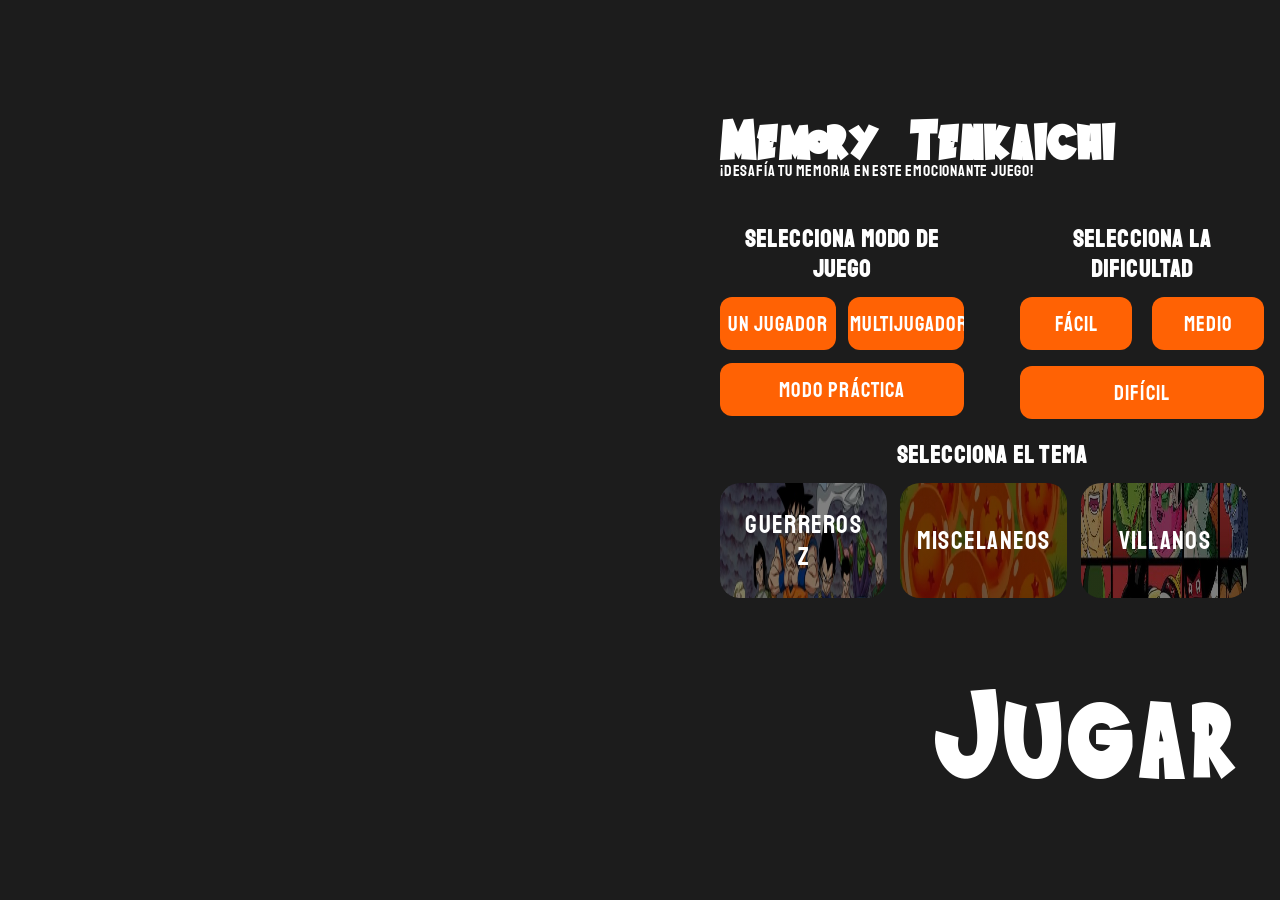
==== docs/index.html @ b35780c6 "Cambio del nombre de la carpeta proyecto a docs" ====
<!DOCTYPE html>
<html lang="en">
<head>
    <meta charset="UTF-8">
    <meta name="viewport" content="width=device-width, initial-scale=1.0">
    <title>Memory Tenkaichi</title>
    <link rel="stylesheet" href="css/main.css">
    <link rel="preconnect" href="https://fonts.googleapis.com">
    <link rel="preconnect" href="https://fonts.gstatic.com" crossorigin>
    <link href="https://fonts.googleapis.com/css2?family=Staatliches&display=swap" rel="stylesheet">
</head>
<body>
    <audio id="miAudio" src="/proyecto/assets/sounds/Kusuburu Heart Ni Hi O Tsukero!! - Dragon Ball Z Budokai 2 (Saxophone only version) HQ - Bentyhunter (320k).mp3" preload="auto" autoplay="autoplay" loop="loop"></audio>
    <section id="main-menu">
    <section id="mainTitle">
        <h1>Memory Tenkaichi</h1>
        <p>¡Desafía tu memoria en este emocionante juego!</p>
    </section>
    <section id="Game-container">
        <div id="menu-row">
            <section class="menu-card">
                <h2>Selecciona modo de juego</h2>
                <div id="mode-options" >
                    <button class="mode-btn" data-modo="solitario">Un jugador</button>
                    <button class="mode-btn" data-modo="multijugador">Multijugador</button>
                    <button class="mode-btn" data-modo="practica">Modo Práctica</button>
                </div>
            </section>

            <section id="menu-Dificultad" class="menu-card">
                <h2>Selecciona la dificultad</h2>
                <div id="opciones-dificultad">
                    <button class="difficulty-btn" data-dificultad="facil">Fácil</button>
                    <button class="difficulty-btn" data-dificultad="medio">Medio</button>
                    <button class="difficulty-btn" data-dificultad="dificil">Difícil</button>
                </div>
            </section>
        </div>

        <section id="theme-section" class="menu-card">
            <h2 id="theme-title">Selecciona el tema</h2>
            <div id="opciones-temas">
                <button id="z-fighters" data-theme="z-fighters">Guerreros Z</button>
                <button id="dragon-balls" data-theme="dragon-balls">Miscelaneos</button>
                <button id="villains" data-theme="villains">Villanos</button>
            </div>
        </section>

    </section>
    
    <section id="game">
        <header id="game-hud" class="hidden">
            <div class="hud-item" id="hud-players">Jugador</div>
            <div class="hud-item" id="hud-moves">Movimientos: <span id="moves-count">0</span></div>
            <div class="hud-item" id="hud-timer">Tiempo: <span id="timer-count">00:00</span></div>
            <div class="hud-item" id="hud-score">
                <span id="score-p1" class="active-player">J1: 0</span>  |  <span id="score-p2">J2: 0</span>
            </div>
        </header>
        <button id="play-button">Jugar</button>
        <div id="board-container"></div>
        <button id="exit-button" class="hidden" aria-label="Cerrar">X</button>
    </section>
    </section>

    
    

    <!-- Scripts: core, data, components, app (sin módulos) -->
    <script defer src="js/core/state.js"></script>
    <script defer src="js/core/engine.js"></script>
    <script defer src="js/core/matchmaking.js"></script>
    <script defer src="js/data/themesData.js"></script>

    <script defer src="js/components/themes.js"></script>
    <script defer src="js/components/modes.js"></script>
    <script defer src="js/components/game.js"></script>
    <script defer src="js/components/boardRenderer.js"></script>
    <script defer src="js/components/timer.js"></script>
    <script defer src="js/components/hud.js"></script>
    <script defer src="js/components/achievements.js"></script>
    <script defer src="js/components/endScreen.js"></script>
    <script defer src="js/components/menu.js"></script>

    <script defer src="js/app.js"></script>
</body>
</html>
---- docs/css/main.css ----
/* main.css - Estilos globales, tipografías y reset */
:root {
    background-color: #1C1C1C;
    --bg: url(../assets/icons/fondoMainXV2.png) no-repeat 10% center/cover;
    --text: #ffffff;
}

/* Local Saiyan Sans font */
@font-face {
    font-family: 'Saiyan Sans';
    src: url('../assets/fonts/saiyan_sans/Saiyan-Sans.ttf') format('truetype');
    font-weight: normal;
    font-style: normal;
    font-display: swap;
}

* {
    box-sizing: border-box;
    margin: 0;
    padding: 0;
    transition: all .3s ease;
    font-family: 'Staatliches', cursive;
    letter-spacing: 0.05em;
    color: var(--text);
}

html, #app {
    height: 100%;
}

body {
    font-family: system-ui, Segoe UI, Roboto, Helvetica, Arial, sans-serif;
    background: var(--bg);
    color: var(--text);
    overflow-x: hidden;
    min-height: 100vh;
    
    /* --- CSS Grid para la estructura principal --- */
    display: grid;
    grid-template-columns: 1.1fr 0.9fr; /* Ajusta estos valores si quieres más espacio para el fondo o el menú */
    align-content: center; 
}

/* Al iniciar el juego, limitamos la altura a 100vh y usamos flex para evitar que el tablero requiera scroll */
body.game-active {
    display: flex;
    flex-direction: column;
    height: 100vh;
    overflow: hidden;
    padding: 1.5rem 0.5rem 0.5rem;
}

/* Apply Saiyan Sans to main title and play button */
#mainTitle h1, #play-button {
    font-family: 'Saiyan Sans', 'Staatliches', cursive, system-ui, sans-serif;
    font-size: 3.5rem;
}

/* --- Posicionamiento en la columna derecha --- */
#main-menu {
    grid-column: 2;
    width: 100%;
    display: flex;
    flex-direction: column;
}

#mainTitle,
#Game-container,
#game {
    margin-top: 0px;
    width: 100%;
    max-width: 700px;
    margin: 0 auto;
    padding: 0 1rem;
    display: none;
}

#mainTitle {
    display: flex;
    flex-direction: column;
    align-items: flex-start;
    text-align: left;
    padding-bottom: 1rem;
}

#Game-container {
    display: flex;
    flex-direction: column;
    gap: 1.5rem;
    align-items: center;
    padding: 1rem 0;
}
#menu-row {
    display: grid;
    grid-template-columns: 1fr 1fr; /* Fuerza exactamente 2 bloques en la misma fila */
    gap: 1.5rem;
    width: 100%;
}

.menu-card {
    display: flex;
    flex-direction: column;
    gap: 0.8rem;
    padding: 0.7rem 1rem;
    width: 100%; /* Eliminamos el límite de píxeles; ahora el grid les da exactamente el 50% de la fila a cada uno */
    border-radius: 18px;
    text-align: center;
}
#mode-options {
    display: grid;
    grid-template-columns: repeat(2, minmax(0, 1fr));
    gap: 0.8rem;
}

#menu-Dificultad div {
    display: grid;
    grid-template-columns: repeat(2, minmax(0, 1fr));
    gap: 1rem 1.2rem;
}

#menu-Dificultad button:last-child,
#mode-options button:last-child {
    grid-column: 1 / -1;
}

#mode-options button, 
#menu-Dificultad button {
    background-color: #FF6204;
    color: #ffffff;
    font-size: 1.3rem;
    border-radius: 12px;
    padding: 0.85rem 0.1rem;
    cursor: pointer;
    width: 100%;
    border: none;
    position: relative;
    overflow: hidden;
    transition: transform .18s ease, opacity .18s ease, filter .18s ease, box-shadow .18s ease;
    will-change: transform, opacity, filter, box-shadow;

}

#opciones-temas button {
    position: relative;
    overflow: hidden;
    transition: transform .18s ease, opacity .18s ease, filter .18s ease, box-shadow .18s ease;
    will-change: transform, opacity, filter, box-shadow;
}

#mode-options button:hover, 
#menu-Dificultad button:hover, 
#opciones-temas button:hover {
    transform: scale(1.06);
    opacity: 0.95;
    filter: brightness(1.12) saturate(1.05);
    box-shadow: 0 10px 24px rgba(255, 98, 4, 0.18), 0 4px 10px rgba(0, 0, 0, 0.18);
    z-index: 2;
}

/* Efecto de oscurecimiento al momento de hacer clic (presionar) */
#mode-options button:active, 
#menu-Dificultad button:active, 
#opciones-temas button:active {
    transform: scale(0.96);
    filter: brightness(0.65); /* Reduce el brillo para que se vea más oscuro */
}

button.selected {
    background-color: #9A3800; /* Naranja oscuro para indicar que está seleccionado */
    border: 2px solid rgba(255, 255, 255, 0.9);
    box-shadow: 0 0 0 2.5px rgba(255, 154, 50, 0.3);
    transform: scale(0.96) !important; /* Mantiene el tamaño de estar presionado */
    filter: brightness(0.65) !important; /* Mantiene el oscurecimiento fijo */
}

#theme-section {
    display: flex;
    flex-direction: column;
    gap: 0.8rem;
    align-items: center;
    width: 100%;
    padding: 0.6rem 1rem;
}

#theme-title {
    text-align: center;
    width: 100%;
}

#opciones-temas {
    display: flex;
    flex-direction: row;
    gap: 0.8rem;
    font-size: 1rem;
    flex-wrap: wrap;
    justify-content: center;
    width: 100%;
    padding-right: 1rem;
}

#opciones-temas button,
#opciones-tablero button {
    flex: 1 1 calc(33.333% - 0.8rem);
    min-block-size: 60px;
    padding: 1.6rem 2rem;
    border-radius: 20px;
    border: none;
    font-size: 1.6rem;
    color: #ffffff;
    cursor: pointer;
    display: inline-flex;
    align-items: center;
    justify-content: center;
    text-align: center;
}

#opciones-tablero {
    display: grid;
    grid-template-columns: repeat(3, minmax(0, 1fr));
    gap: 0.75rem;
    width: 100%;
}

#board-container {
    width: 100%;
    margin-top: 1.5rem;
}

#board-container .board {
    width: min(100%, calc(100vh - 220px));
    aspect-ratio: 1 / 1;
    margin: 0 auto;
}

/* Tablero extendido hacia los lados para 8x8 (menos cuadrado, cartas más grandes) */
#board-container .board.board-hard {
    width: 100%;
    max-width: 1100px;
    height: calc(100vh - 190px);
    aspect-ratio: auto;
}

/* Board cards inside index (hidden content until active) */
#board-container .card {
    width: 100%;
    height: 100%;
    border-radius: 16px;
    background-color: rgba(255, 255, 255, 0.08);
    background-image: url('/proyecto/assets/icons/cartas/67b6cba7f65befc562b71a6e95f25218-removebg-preview.png'); /* Ruta a la imagen de tu reverso */
    background-size: cover;
    background-position: center;
    border: 1px solid rgba(255, 255, 255, 0.16);
    color: transparent; /* hide value until active */
    font-size: 1rem;
    font-weight: 700;
    cursor: pointer;
    transition: transform .18s ease, box-shadow .18s ease, background .18s ease, color .12s ease;
    display: grid;
    place-items: center;
}

#board-container .card:hover {
    transform: translateY(-2px);
    box-shadow: 0 10px 20px rgba(0, 0, 0, 0.16);
}

/* Active (revealed) card */
#board-container .card.active {
    background-color: #f38f25;
    background-image: var(--card-front-img, none);
    background-size: contain;
    background-repeat: no-repeat;
    background-position: center;
    color: #ffffff;
}

/* Matched card */
#board-container .card.matched {
    background-color: rgba(255,255,255,0.12);
    background-image: var(--card-front-img, none);
    background-size: cover;
    background-repeat: no-repeat;
    background-position: center;
    border-color: rgba(255,255,255,0.18);
    opacity: 0.8;
    color: #ffffff;
    cursor: default;
}

#dragon-balls {
    background-color: transparent;
    --dragon-ball-opacity: 0.5;
    background-image:
        linear-gradient(rgba(0,0,0, calc(1 - var(--dragon-ball-opacity, 0.5))), rgba(0,0,0, calc(1 - var(--dragon-ball-opacity, 0.5)))),
        url(../assets/icons/We_Were_Angels_-_Dragon_Balls.webp);
    background-repeat: no-repeat;
    background-position: center;
    background-size: 100% 300%;
}

#z-fighters {
    background-color: transparent;
    --zfighters-opacity: 0.5;
    background-image:
        linear-gradient(rgba(0,0,0, calc(1 - var(--zfighters-opacity, 0.5))), rgba(0,0,0, calc(1 - var(--zfighters-opacity, 0.5)))),
        url(../assets/icons/Team_Universe_7_29.webp);
    background-repeat: no-repeat;
    background-position: 50% 20%;
    background-size: 100% 350%;
}

#villains {
   background-color: transparent;
    --zfighters-opacity: 0.5;
    background-image:
        linear-gradient(rgba(0,0,0, calc(1 - var(--zfighters-opacity, 0.5))), rgba(0,0,0, calc(1 - var(--zfighters-opacity, 0.5)))),
        url(../assets/icons/j7yuyxc2aj5e1.jpeg);
    background-repeat: no-repeat;
    background-position: 50% 20%;
    background-size: 150% 1000%;
}

#game {
    display: flex;
    flex-direction: column;
    align-items: center;
    justify-content: center;
    padding-top: 0;
    height: 100%;
}

#game-hud {
    display: flex;
    justify-content: space-between;
    align-items: center;
    background: rgba(0, 0, 0, 0.6);
    padding: 1rem 2rem;
    border-radius: 12px;
    margin-bottom: 1rem;
    width: 100%;
    gap: 1rem;
    flex-wrap: wrap;
}

.hud-item {
    font-size: 1.5rem;
    color: #fff;
    text-align: center;
}

.active-player {
    color: #FF6204 !important;
    text-shadow: 0 0 10px #FF6204;
}

#play-button {
    background-color: transparent;
    color: #ffffff;
    font-size: 8rem;
    border-radius: 8px;
    cursor: pointer;
    border: none;
    margin-top: 4rem;
    margin-left: 12rem;
    transition: transform .22s cubic-bezier(.2,.9,.2,1), filter .18s ease, box-shadow .18s ease, opacity .18s ease;
    will-change: transform, filter, box-shadow, opacity;
}

#play-button:hover {
    transform: scale(1.08);
    filter: brightness(1.14) saturate(1.08);
    opacity: 0.98;
    z-index: 10;
}

.hidden {
    display: none !important;
}

body.game-active::before {
    content: "";
    position: fixed;
    inset: 0;
    background: rgba(0, 0, 0, 0.55);
    backdrop-filter: blur(10px);
    z-index: 1;
    pointer-events: none;
}

body.game-active #game {
    max-width: 1200px !important;
    width: 100%;
    height: 100%;
    margin: 0 auto;
}

#game {
    position: relative;
    z-index: 2;
}

#board-container {
    display: none;
    width: 100%;
    flex: 1;
    min-height: 0;
    margin-top: 1rem;
}

#board-container.active {
    display: flex !important;
    justify-content: center;
    align-items: center;
}

#exit-button {
    display: inline-flex;
    position: fixed;
    top: 1rem;
    right: 1rem;
    width: 44px;
    height: 44px;
    padding: 0;
    align-items: center;
    justify-content: center;
    background: transparent;
    border: none;
    color: #ffffff;
    font-size: 2.2rem;
    font-weight: 700;
    cursor: pointer;
    box-shadow: none;
    z-index: 10010;
}

#exit-button:hover {
    color: #FF6204;
    transform: scale(1.15);
}

/* visibility controlled via .hidden */

#exit-button[aria-label] {
    line-height: 1;
}


/* --- Responsive: Ajustes para pantallas pequeñas --- */
@media (max-width: 900px) {
    body {
        grid-template-columns: 1fr; /* Cambia a una sola columna */
        padding: 2rem 0.5rem;
        background: none;
    }

    #main-menu {
        grid-column: 1; /* Todo el contenido pasa a la primera (y única) columna */
        margin: 0 auto;
    }

    body::before {
        content: "";
        position: fixed;
        inset: 0;
        background: var(--bg);
        background-repeat: no-repeat;
        background-position: center;
        background-size: cover;
        filter: blur(6px) brightness(0.6);
        -webkit-filter: blur(6px) brightness(0.6);
        transform: scale(1.03);
        z-index: -1;
        pointer-events: none;
    }

    #mainTitle {
        align-items: center;
        text-align: center;
    }

    #menu-row {
        flex-direction: column;
        align-items: center;
    }

    .menu-card {
        width: 100%;
    }

    #mode-options,
    #menu-Dificultad div {
        grid-template-columns: 1fr;
    }

    #opciones-temas {
        padding-right: 0;
    }

    #play-button {
        font-size: 6rem;
        margin-left: 0;
        align-self: center;
    }

    /* Ajuste del HUD para móviles: 2 columnas superiores + 1 fila completa abajo */
    #game-hud {
        display: grid;
        grid-template-columns: 1fr 1fr;
        gap: 0.8rem;
        padding: 1rem;
        justify-items: center;
    }
    #hud-score {
        grid-column: 1 / -1; /* Ocupa todo el ancho en la segunda fila */
        text-align: center;
        width: 100%;
    }
    .hud-item {
        font-size: 1.1rem;
    }
}
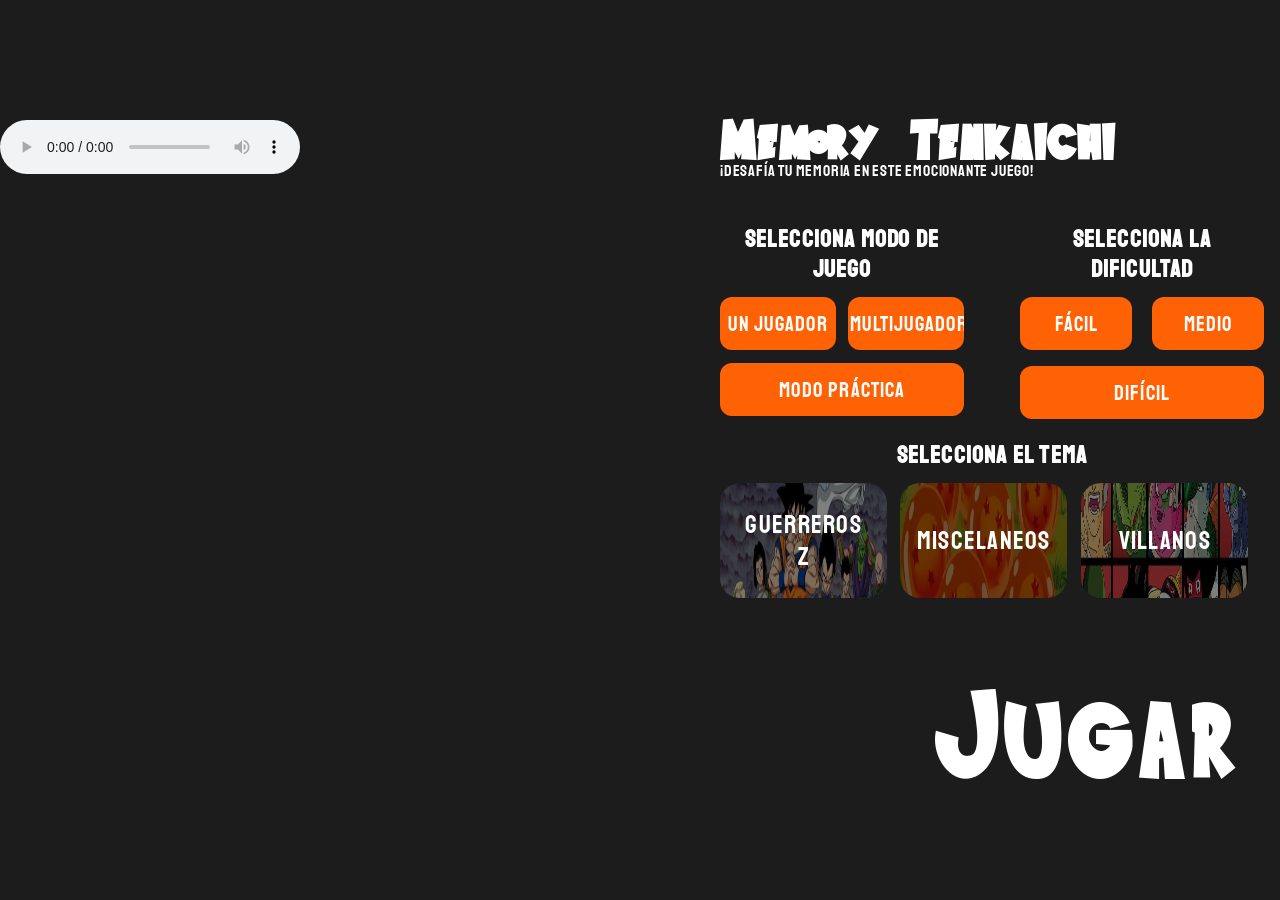
==== commit 659ddbd1: "Update script versioning to v3 and fix URL handling for images in boardRenderer.js" ====
--- a/docs/index.html
+++ b/docs/index.html
@@ -8,9 +8,10 @@
     <link rel="preconnect" href="https://fonts.googleapis.com">
     <link rel="preconnect" href="https://fonts.gstatic.com" crossorigin>
     <link href="https://fonts.googleapis.com/css2?family=Staatliches&display=swap" rel="stylesheet">
+    <link rel="icon" href="./assets/icons/274-2744229_dragon-ball-logo-dragon-01-me-by-fidotc-on-deviantart-blue-dragon.png" type="image/png">
 </head>
 <body>
-    <audio id="miAudio" src="/proyecto/assets/sounds/Kusuburu Heart Ni Hi O Tsukero!! - Dragon Ball Z Budokai 2 (Saxophone only version) HQ - Bentyhunter (320k).mp3" preload="auto" autoplay="autoplay" loop="loop"></audio>
+    <audio id="miAudio" src="./assets/sounds/Kusuburu%20Heart%20Ni%20Hi%20O%20Tsukero!!%20-%20Dragon%20Ball%20Z%20Budokai%202%20(Saxophone%20only%20version)%20HQ%20-%20Bentyhunter%20(320k).mp3" controls loop="loop"></audio>
     <section id="main-menu">
     <section id="mainTitle">
         <h1>Memory Tenkaichi</h1>
@@ -67,21 +68,21 @@
     
 
     <!-- Scripts: core, data, components, app (sin módulos) -->
-    <script defer src="js/core/state.js"></script>
-    <script defer src="js/core/engine.js"></script>
-    <script defer src="js/core/matchmaking.js"></script>
-    <script defer src="js/data/themesData.js"></script>
+    <script defer src="js/core/state.js?v=3"></script>
+    <script defer src="js/core/engine.js?v=3"></script>
+    <script defer src="js/core/matchmaking.js?v=3"></script>
+    <script defer src="js/data/themesData.js?v=3"></script>
 
-    <script defer src="js/components/themes.js"></script>
-    <script defer src="js/components/modes.js"></script>
-    <script defer src="js/components/game.js"></script>
-    <script defer src="js/components/boardRenderer.js"></script>
-    <script defer src="js/components/timer.js"></script>
-    <script defer src="js/components/hud.js"></script>
-    <script defer src="js/components/achievements.js"></script>
-    <script defer src="js/components/endScreen.js"></script>
-    <script defer src="js/components/menu.js"></script>
+    <script defer src="js/components/themes.js?v=3"></script>
+    <script defer src="js/components/modes.js?v=3"></script>
+    <script defer src="js/components/game.js?v=3"></script>
+    <script defer src="js/components/boardRenderer.js?v=3"></script>
+    <script defer src="js/components/timer.js?v=3"></script>
+    <script defer src="js/components/hud.js?v=3"></script>
+    <script defer src="js/components/achievements.js?v=3"></script>
+    <script defer src="js/components/endScreen.js?v=3"></script>
+    <script defer src="js/components/menu.js?v=3"></script>
 
-    <script defer src="js/app.js"></script>
+    <script defer src="js/app.js?v=3"></script>
 </body>
 </html>
